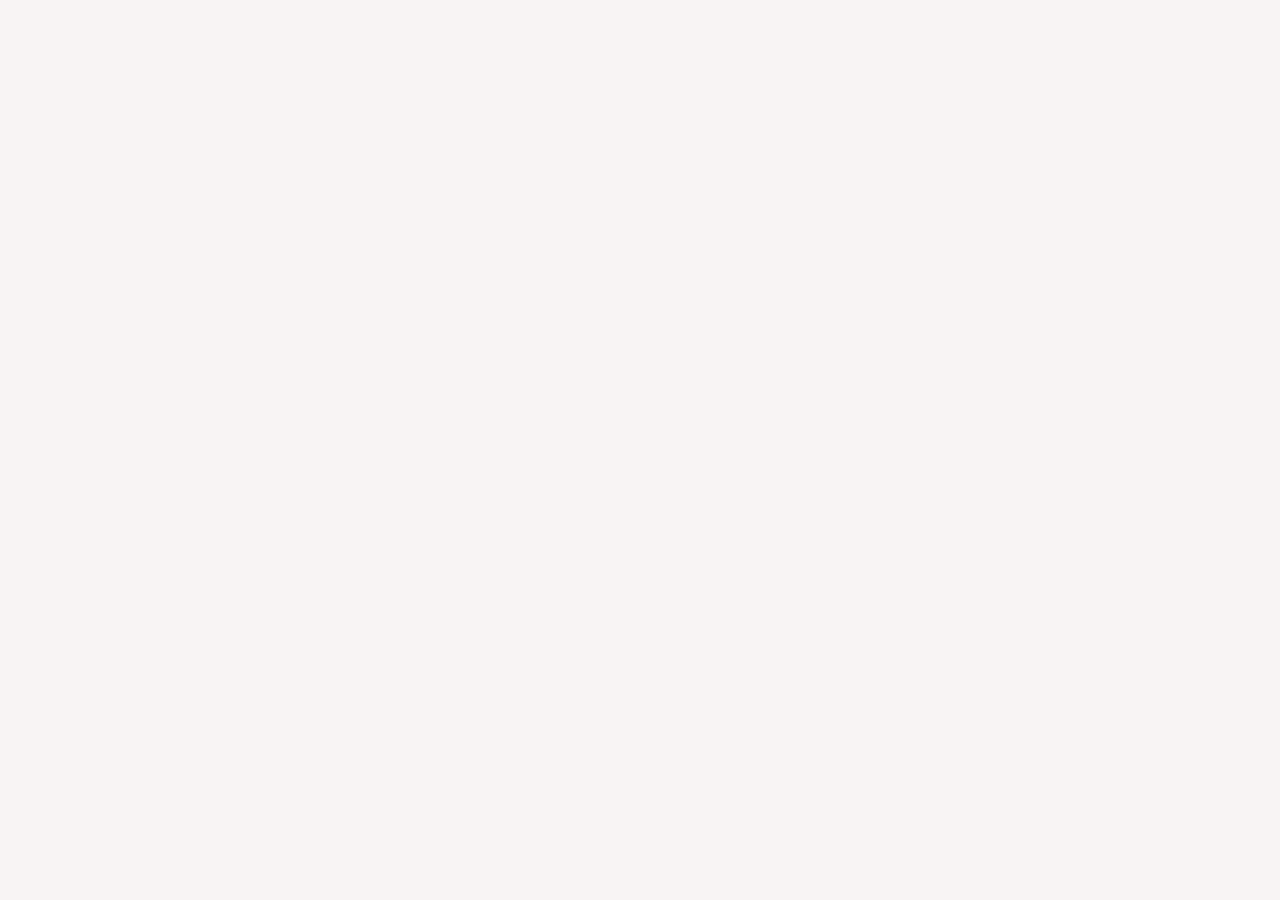
==== details.html @ 2258a8b1 "working on details html and js" ====
<!doctype html>
<html lang="en">
  <head>
    <link rel="stylesheet" href="style.css" />
    <meta charset="UTF-8" />
    <meta name="viewport" content="width=device-width, initial-scale=1.0" />
    <title>Countries of the world</title>
  </head>
  <body>
    <section class="placeHolder">
      <img src="" alt="" />

      <div class="info"></div>
      <h3 class="country-name"></h3>
      <p class="country-population"></p>
      <p class="country-region"></p>
      <p class="country-subregion"></p>
      <p class="country-capital"></p>
      <p class="country-currency"></p>
      <p class="country-language"></p>
    </section>

    <script src="details.js"></script>
  </body>
</html>
---- style.css ----
* {
  box-sizing: border-box;
  margin: 0;
  padding: 0;
}
body {
  margin: 0;
  font-family: "Nunito sans", sans-serif;
  background-color: rgb(248, 244, 244);
}

/* Header styles */
header {
  padding: 30px 25px;
  background-color: hsl(0, 100%, 100%);
}
header div {
  display: flex;
  justify-content: space-between;
  align-items: center;
  padding: 0 10px;
}

h1 {
  font-size: 2rem;
}

span {
  padding: 7px;
  background-color: white;
}

/* input and filter */
.inputAndFilter-div {
  display: flex;
  justify-content: space-between;
  align-items: center;
  margin-top: 40px;
  padding: 0 60px;
}

select {
  width: 180px;
  padding: 16px 20px;

  border: none;
  border-radius: 5px;
  background-color: white;

  font-family: inherit;

  box-shadow: 0 2px 8px rgba(0, 0, 0, 0.08);
}

input {
  appearance: none;
  -webkit-appearance: none;
  margin: 0;
  padding: 0;
  border: none;
  outline: none;
  background: none;
  font: inherit;
  line-height: normal;
}

input {
  width: 370px;
  padding: 16px 20px;
  background-color: white;
  border-radius: 5px;
  box-shadow: 0 2px 8px rgba(0, 0, 0, 0.08);
}

input:focus {
  outline: 2px solid black;
}

.filter-section {
  max-width: 1200px;
  margin: 30px;
  padding: 0 30px;
  display: flex;
  justify-content: space-between;
}
/* Cards container */
.country-cards {
  display: grid;
  grid-template-columns: repeat(4, 1fr);
  column-gap: 70px;
  row-gap: 70px;
  max-width: 1200px;
  margin: 50px auto;
  padding: 0 30px;
}

.country-cards img {
  width: 100%;
  height: 160px;
  object-fit: cover;
}
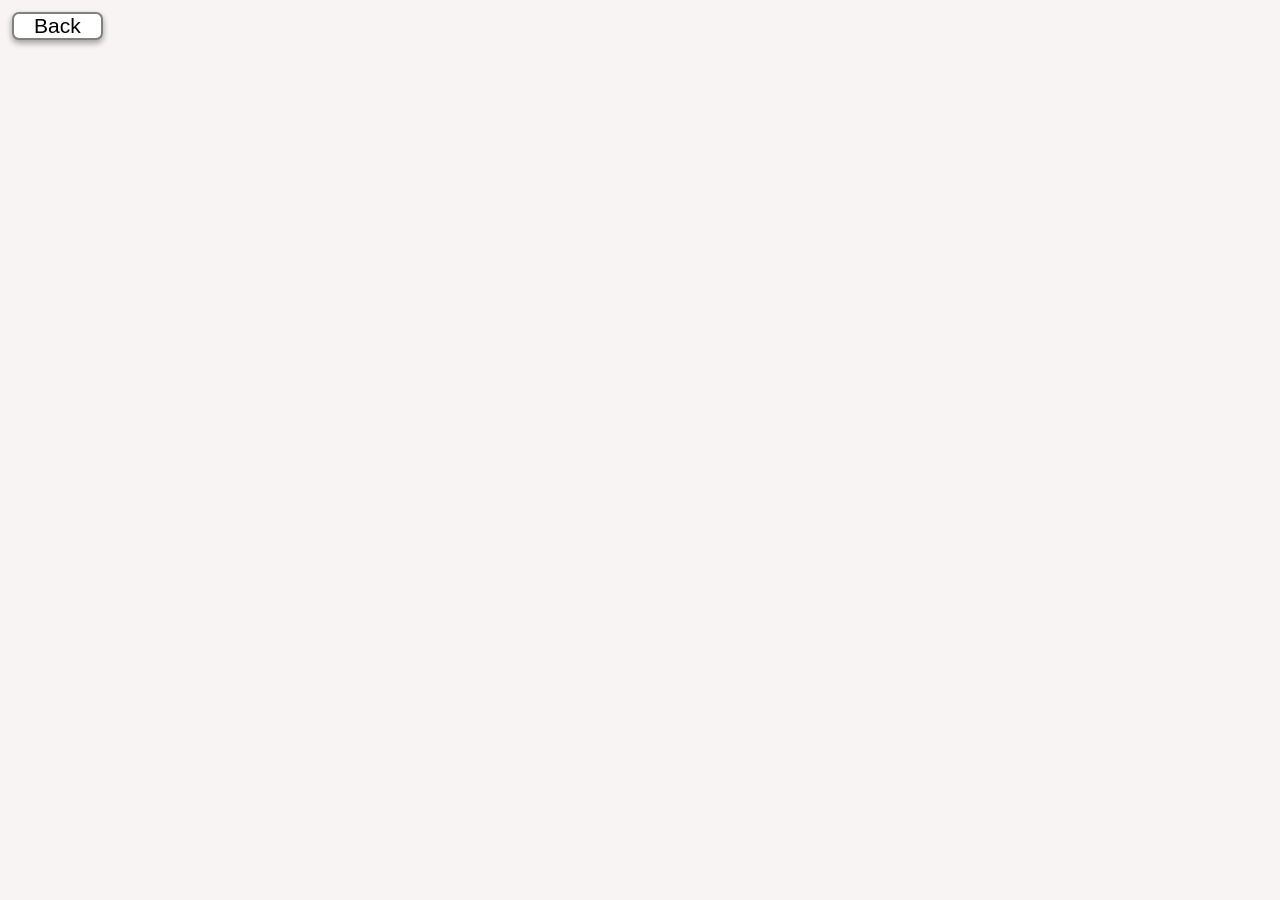
==== commit 5545c786: "styling details" ====
--- a/details.html
+++ b/details.html
@@ -1,25 +1,67 @@
 <!doctype html>
 <html lang="en">
   <head>
-    <link rel="stylesheet" href="style.css" />
     <meta charset="UTF-8" />
     <meta name="viewport" content="width=device-width, initial-scale=1.0" />
+    <link rel="preconnect" href="https://fonts.googleapis.com" />
+    <link rel="preconnect" href="https://fonts.gstatic.com" crossorigin />
+    <link
+      href="https://fonts.googleapis.com/css2?family=Nunito+Sans:wght@300;600;800&display=swap"
+      rel="stylesheet"
+    />
     <title>Countries of the world</title>
+    <style>
+      * {
+        box-sizing: border-box;
+      }
+      body {
+        margin: 0;
+        font-family: "Nunito sans", sans-serif;
+        background-color: rgb(248, 244, 244);
+      }
+
+      .placeHolder {
+        display: flex;
+        flex-direction: column;
+      }
+
+      .info {
+        display: flex;
+      }
+
+      .backBtn {
+        background-color: white;
+        border: 2px solid gray;
+        padding: 0 20px;
+        font-size: 21px;
+        border-radius: 7px;
+        box-shadow:
+          rgba(0, 0, 0, 0.16) 0px 3px 6px,
+          rgba(0, 0, 0, 0.23) 0px 3px 6px;
+        margin: 12px;
+        cursor: pointer;
+      }
+
+      .country-img {
+        width: 450px;
+      }
+    </style>
   </head>
   <body>
-    <section class="placeHolder">
-      <img src="" alt="" />
+    <main>
+      <button class="backBtn">Back</button>
+      <section class="placeHolder">
+        <img src="" alt="" class="country-img" />
 
-      <div class="info"></div>
-      <h3 class="country-name"></h3>
-      <p class="country-population"></p>
-      <p class="country-region"></p>
-      <p class="country-subregion"></p>
-      <p class="country-capital"></p>
-      <p class="country-currency"></p>
-      <p class="country-language"></p>
-    </section>
-
+        <div class="info"></div>
+        <h3 class="country-name"></h3>
+        <p class="country-population"></p>
+        <p class="country-region"></p>
+        <p class="country-subregion"></p>
+        <p class="country-capital"></p>
+        <p class="country-currency"></p>
+      </section>
+    </main>
     <script src="details.js"></script>
   </body>
 </html>
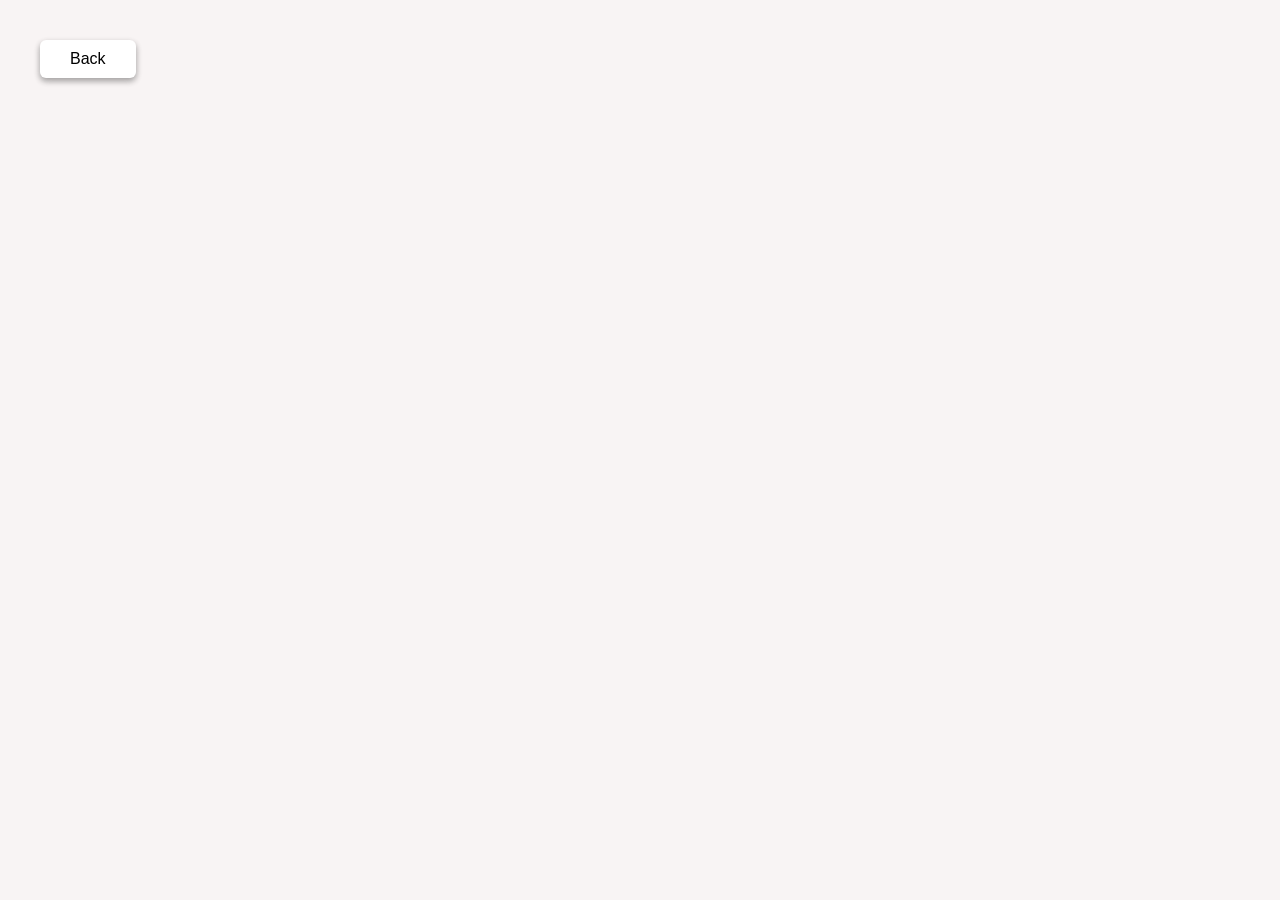
==== commit e42ac4d2: "styles done witht the styles" ====
--- a/details.html
+++ b/details.html
@@ -22,28 +22,50 @@
 
       .placeHolder {
         display: flex;
-        flex-direction: column;
+        align-items: center;
+        gap: 80px;
+        max-width: 1200px;
+        margin: 80px auto;
+        padding: 0 40px;
+      }
+
+      .country-img {
+        width: 500px;
+        max-width: 100%;
       }
 
       .info {
         display: flex;
+        flex-direction: column;
+        gap: 10px;
+      }
+
+      .info p {
+        margin: 0;
+      }
+
+      .country-name {
+        font-size: 32px;
+        margin-bottom: 20px;
       }
 
       .backBtn {
         background-color: white;
-        border: 2px solid gray;
-        padding: 0 20px;
-        font-size: 21px;
-        border-radius: 7px;
+        border: none;
+        padding: 10px 30px;
+        font-size: 16px;
+        border-radius: 6px;
         box-shadow:
           rgba(0, 0, 0, 0.16) 0px 3px 6px,
           rgba(0, 0, 0, 0.23) 0px 3px 6px;
-        margin: 12px;
+        margin: 40px;
         cursor: pointer;
+        transition: 0.2s ease;
       }
 
-      .country-img {
-        width: 450px;
+      .backBtn:hover {
+        background-color: rgba(255, 255, 255, 0.034);
+        color: rgb(241, 53, 53);
       }
     </style>
   </head>
@@ -53,13 +75,14 @@
       <section class="placeHolder">
         <img src="" alt="" class="country-img" />
 
-        <div class="info"></div>
-        <h3 class="country-name"></h3>
-        <p class="country-population"></p>
-        <p class="country-region"></p>
-        <p class="country-subregion"></p>
-        <p class="country-capital"></p>
-        <p class="country-currency"></p>
+        <div class="info">
+          <h3 class="country-name"></h3>
+          <p class="country-population"></p>
+          <p class="country-region"></p>
+          <p class="country-subregion"></p>
+          <p class="country-capital"></p>
+          <p class="country-currency"></p>
+        </div>
       </section>
     </main>
     <script src="details.js"></script>
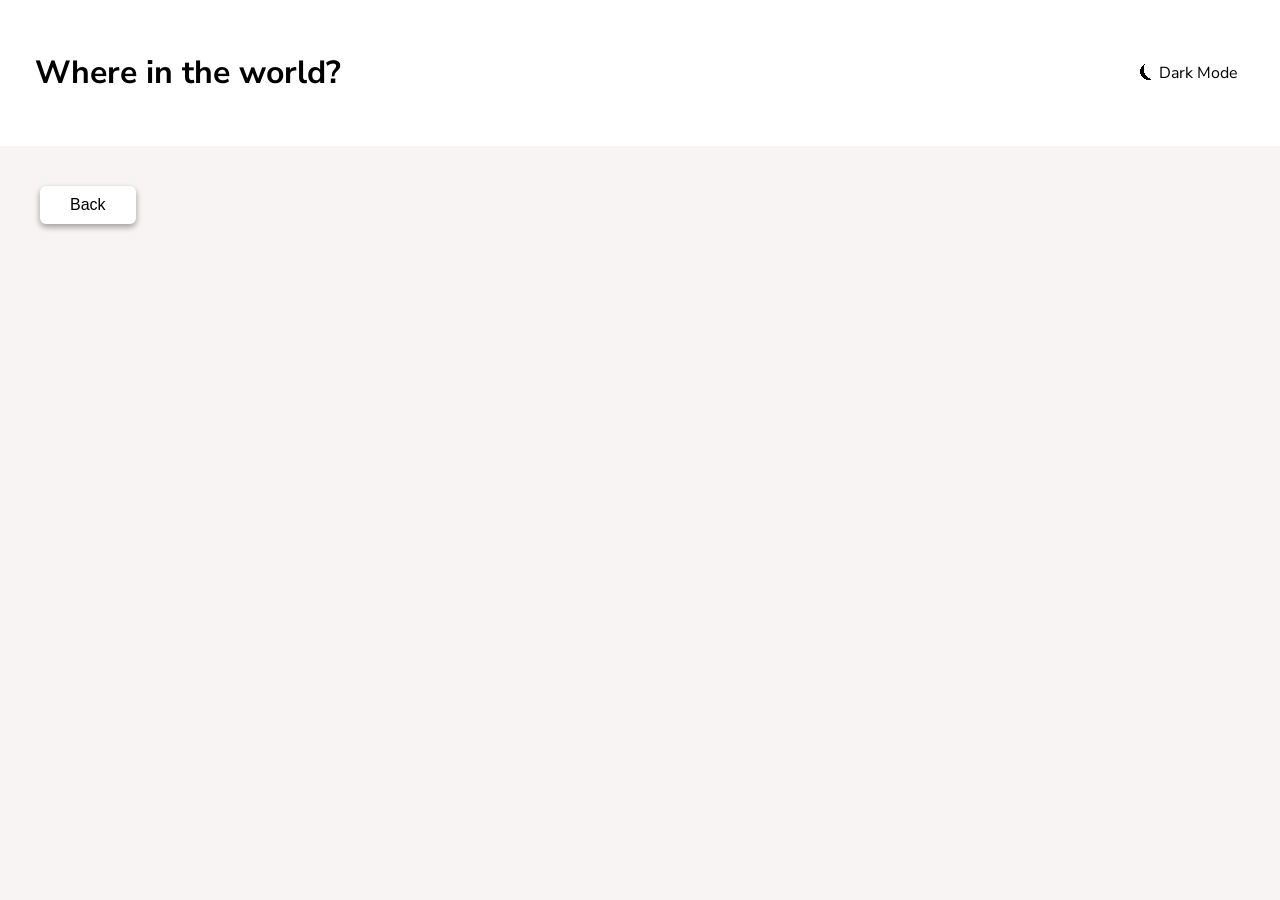
==== commit fdb358e3: "finished toggle mode for detail html" ====
--- a/details.html
+++ b/details.html
@@ -18,6 +18,39 @@
         margin: 0;
         font-family: "Nunito sans", sans-serif;
         background-color: rgb(248, 244, 244);
+      }
+
+      header {
+        padding: 30px 25px;
+        background-color: hsl(0, 100%, 100%);
+      }
+      header div {
+        display: flex;
+        justify-content: space-between;
+        align-items: center;
+        padding: 0 10px;
+      }
+
+      h1 {
+        font-size: 2rem;
+      }
+
+      .toggle-dark {
+        padding: 7px;
+        cursor: pointer;
+      }
+
+      body.dark-mode {
+        background-color: hsl(207, 26%, 17%);
+        color: white;
+      }
+
+      body.dark-mode header,
+      body.dark-mode .country-card,
+      body.dark-mode .input,
+      body.dark-mode .filters {
+        background-color: hsl(209, 23%, 22%);
+        color: white;
       }
 
       .placeHolder {
@@ -70,6 +103,12 @@
     </style>
   </head>
   <body>
+    <header>
+      <div>
+        <h1>Where in the world?</h1>
+        <span class="toggle-dark">⏾ Dark Mode</span>
+      </div>
+    </header>
     <main>
       <button class="backBtn">Back</button>
       <section class="placeHolder">
